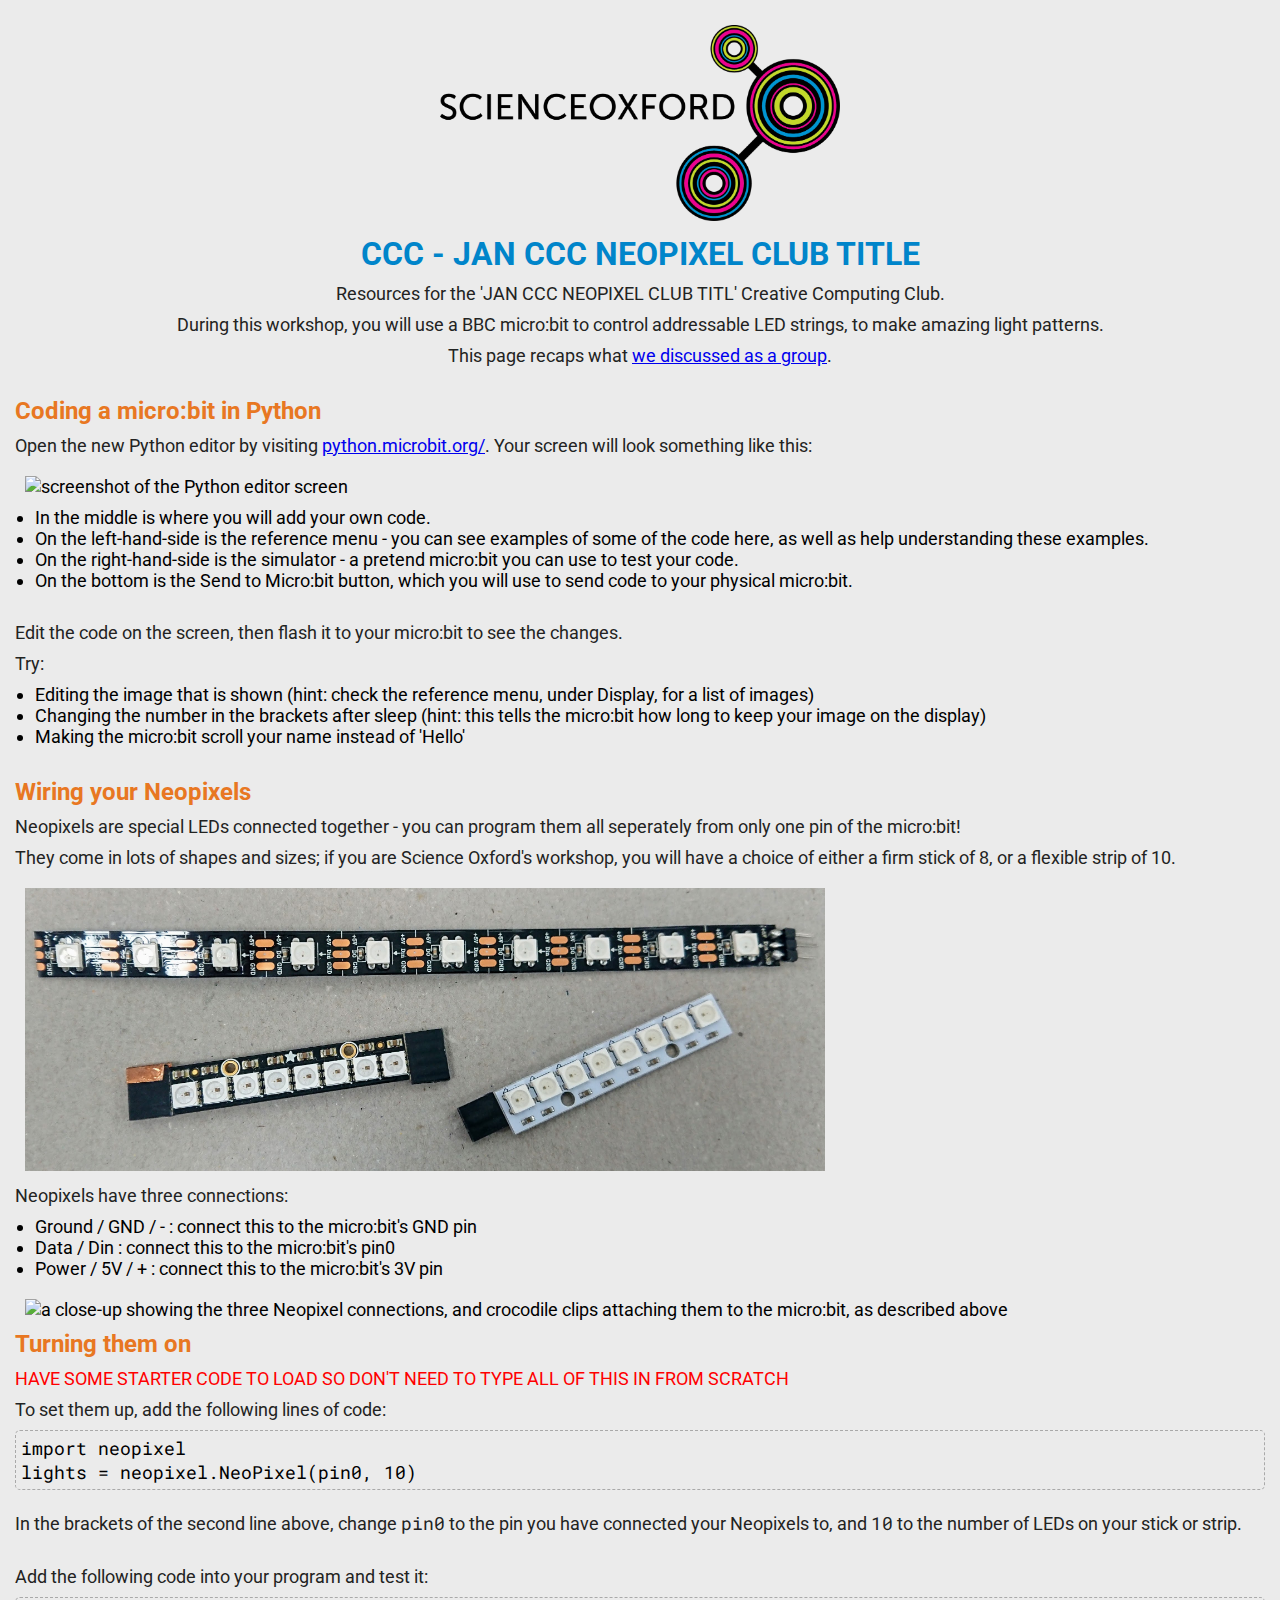
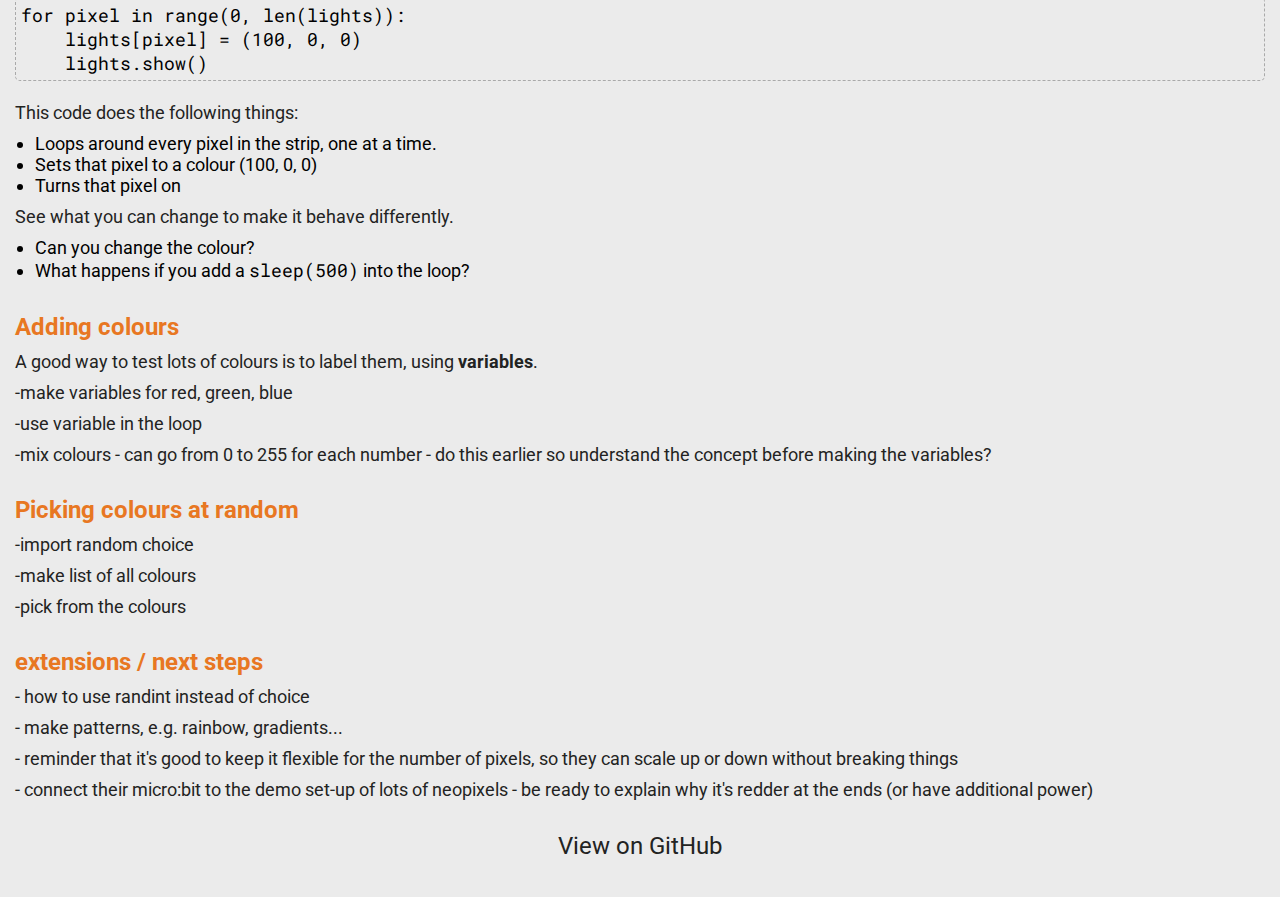
==== 2023.html @ fcef6ff3 "docs: initial set-up" ====
<!DOCTYPE html>
<html>

<head>
  <title>JAN CCC NEOPIXEL CLUB TITLE</title>
  <link rel="stylesheet" type="text/css" href="style.css">
  <link href="https://fonts.googleapis.com/css?family=Roboto|Roboto+Mono&display=swap" rel="stylesheet">
  <meta name="viewport" content="width=device-width, initial-scale=1">
</head>

<body>
  <header>
    <a href="https://scienceoxford.com" target="_blank"><img src=".\images\so_logo.png" alt="Science Oxford Logo" width="400px" height="auto"></a>
    <h1>CCC - JAN CCC NEOPIXEL CLUB TITLE</h1>
  </header>

  <div id="intro">
    <p>Resources for the 'JAN CCC NEOPIXEL CLUB TITL' Creative Computing Club.</p>
    <p>During this workshop, you will use a BBC micro:bit to control addressable LED strings, to make amazing light patterns.</p>
    <p>This page recaps what <a href="https://bit.ly/Jan23CCC" target="_blank">we discussed as a group</a>.</p>
    <br>
  </div>

  <div id="starter" class="left">
    <h3>Coding a micro:bit in Python</h3>
    <p>Open the new Python editor by visiting <a href="https://python.microbit.org/" target="_blank">python.microbit.org/</a>. Your screen will look something like this:</p>
    <img src="https://raw.githubusercontent.com/ScienceOxford/musical-microbits/main/images/python-editor.PNG" alt="screenshot of the Python editor screen" width="800px" height="auto">
    <br>
    <ul>
      <li>In the middle is where you will add your own code.</li>
      <li>On the left-hand-side is the reference menu - you can see examples of some of the code here, as well as help understanding these examples.</li>
      <li>On the right-hand-side is the simulator - a pretend micro:bit you can use to test your code.</li>
      <li>On the bottom is the Send to Micro:bit button, which you will use to send code to your physical micro:bit.</li>
    </ul>
    <br>
    <p>Edit the code on the screen, then flash it to your micro:bit to see the changes.</p>
    <p>Try:</p>
    <ul>
        <li>Editing the image that is shown (hint: check the reference menu, under Display, for a list of images)</li>
        <li>Changing the number in the brackets after sleep (hint: this tells the micro:bit how long to keep your image on the display)</li>
        <li>Making the micro:bit scroll your name instead of 'Hello'</li>
    </ul>
    <br>
  </div>

  <div id="wiring-neopixels" class="left">
    <h3>Wiring your Neopixels</h3>
    <p>Neopixels are special LEDs connected together - you can program them all seperately from only one pin of the micro:bit!</p>
    <p>They come in lots of shapes and sizes; if you are Science Oxford's workshop, you will have a choice of either a firm stick of 8, or a flexible strip of 10.</p>
    <img src=".\images\neopixel-types.JPG" alt="10 square LEDs on a black strip; a strip of 8 square LEDs, closer together, on a black strip; a strip of 8 square LEDs, closer together, on a white strip" width="800px" height="auto">
    <br>
    <p>Neopixels have three connections:</p>
    <ul>
        <li>Ground / GND / - : connect this to the micro:bit's GND pin</li>
        <li>Data / Din : connect this to the micro:bit's pin0</li>
        <li>Power / 5V / + : connect this to the micro:bit's 3V pin</li>
    </ul>
    <img src="" alt="a close-up showing the three Neopixel connections, and crocodile clips attaching them to the micro:bit, as described above" width="800px" height="auto"></a>
    <br>
  </div>

  <div id="coding-neopixels" class="left">
    <h3>Turning them on</h3>
    <p style="color:red">HAVE SOME STARTER CODE TO LOAD SO DON'T NEED TO TYPE ALL OF THIS IN FROM SCRATCH</p>
    <p>To set them up, add the following lines of code:</p>
    <pre>import neopixel
lights = neopixel.NeoPixel(pin0, 10)</pre>
    <br>
    <p>In the brackets of the second line above, change <code>pin0</code> to the pin you have connected your Neopixels to, and <code>10</code> to the number of LEDs on your stick or strip.</p>
    <br>
    <p>Add the following code into your program and test it:</p>
    <pre>for pixel in range(0, len(lights)):
    lights[pixel] = (100, 0, 0)
    lights.show()</pre>
    <br>
    <p>This code does the following things:</p>
    <ul>
        <li>Loops around every pixel in the strip, one at a time.</li>
        <li>Sets that pixel to a colour (100, 0, 0)</li>
        <li>Turns that pixel on</li>
    </ul>
    <p>See what you can change to make it behave differently.</p>
    <ul>
        <li>Can you change the colour?</li>
        <li>What happens if you add a <code>sleep(500)</code> into the loop?</li>
    </ul>
    <br>
  </div>

  <div id="colours" class="left">
    <h3>Adding colours</h3>
    <p>A good way to test lots of colours is to label them, using <strong>variables</strong>.</p>
    <p>-make variables for red, green, blue</p>
    <p>-use variable in the loop</p>
    <p>-mix colours - can go from 0 to 255 for each number - do this earlier so understand the concept before making the variables?</p>
    <br>
  </div>

  <div id="random" class="left">
    <h3>Picking colours at random</h3>
    <p>-import random choice</p>
    <p>-make list of all colours</p>
    <p>-pick from the colours</p>
    <br>
  </div>

  <div id="extensions" class="left">
    <h3>extensions / next steps</h3>
    <p>- how to use randint instead of choice</p>
    <p>- make patterns, e.g. rainbow, gradients...</p>
    <p>- reminder that it's good to keep it flexible for the number of pixels, so they can scale up or down without breaking things</p>
    <p>- connect their micro:bit to the demo set-up of lots of neopixels - be ready to explain why it's redder at the ends (or have additional power)</p>
  </div>

  <footer class="links">
    <a href="https://github.com/ScienceOxford/shine-on/" target="_blank">View on GitHub</a>
  </footer>

</body>

</html>
---- style.css ----
* {
  box-sizing: border-box;
  margin: 0;
  padding: 0;
  font-size: 18px;
}

img {
  max-width: 100%;
  height: auto;
  margin: 10px;
}

body {
  background-color: rgb(235, 235, 235);
  font-family: "Roboto";
  text-align: center;
  font-size: 16px;
  margin: 5px;
  padding: 10px;
  min-width: 300px;
}

h1 {
  color: rgb(0, 133, 202);
  font-size: 32px;
  margin-bottom: 10px;
}

h3 {
  color: rgb(232, 119, 34);
  font-size: 24px;
  margin-bottom: 10px;
}

h4 {
  color: rgb(30, 144, 255);
  font-size: 22px;
  margin-bottom: 10px;
}

h5 {
  color: rgb(227, 0, 141);
  font-size: 22px;
  margin-bottom: 10px;
}

p {
  color: rgb(34, 35, 34);
  margin-bottom: 10px;
}

pre {
  font-family: "Roboto Mono";
  border: thin dashed darkgrey;
  border-radius: 5px;
  padding: 5px;
}

code {
  font-family: "Roboto Mono";
}

.left {
  text-align: left;
}

.bg_pink a {
  background-color: rgb(208, 0, 111);
}

.bg_green a {
  background-color: rgb(196, 214, 0);
}

.bg_blue a {
  background-color: rgb(0, 133, 202);
}

.links a {
  color: rgb(34, 35, 34);
  font-size: 24px;
  border-radius: 3px;
  margin: 10px;
  padding: 12px;
  display: inline-block;
  text-decoration: none;
}

.debugging {
  background-color: rgb(249,217,194);
}

ul, ol {
  margin-left: 20px;
  margin-bottom: 10px;
}

table {
  text-align: center;
  border-spacing: 15px;
  font-family: "Roboto Mono";
}
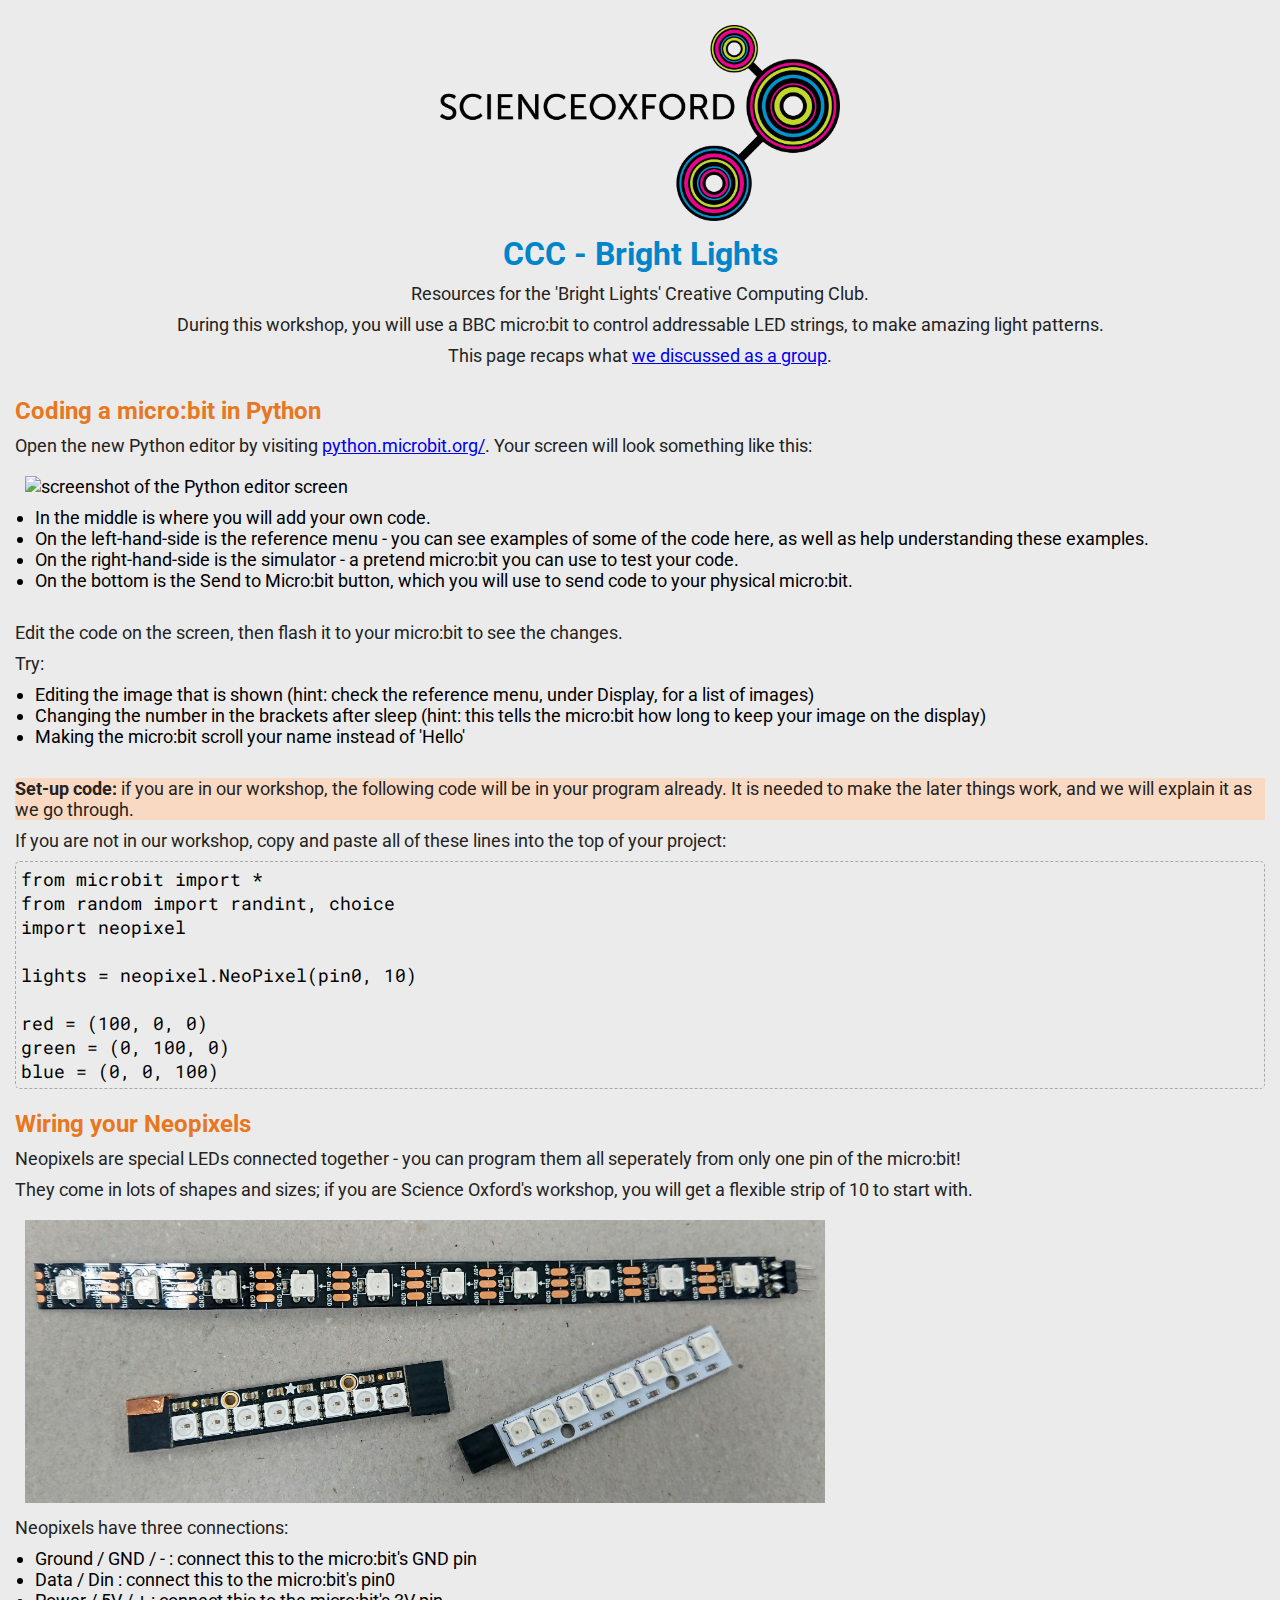
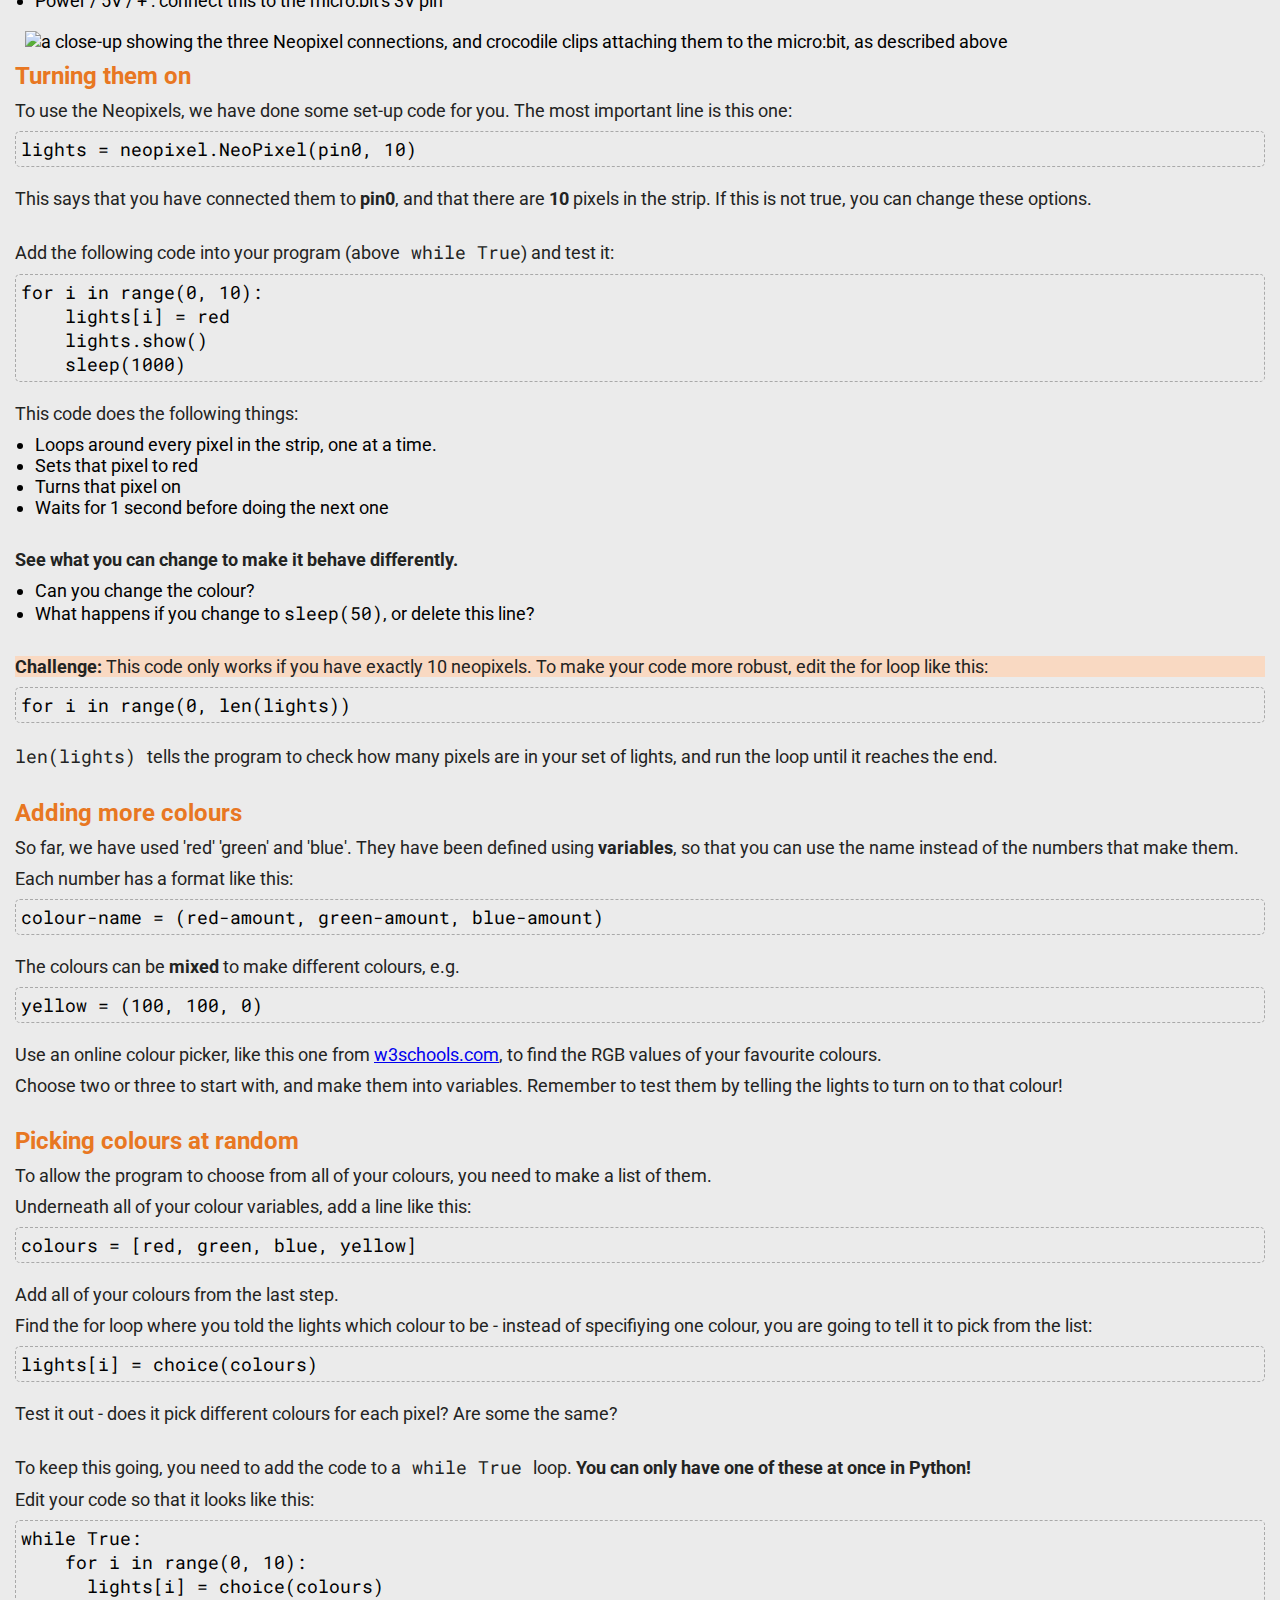
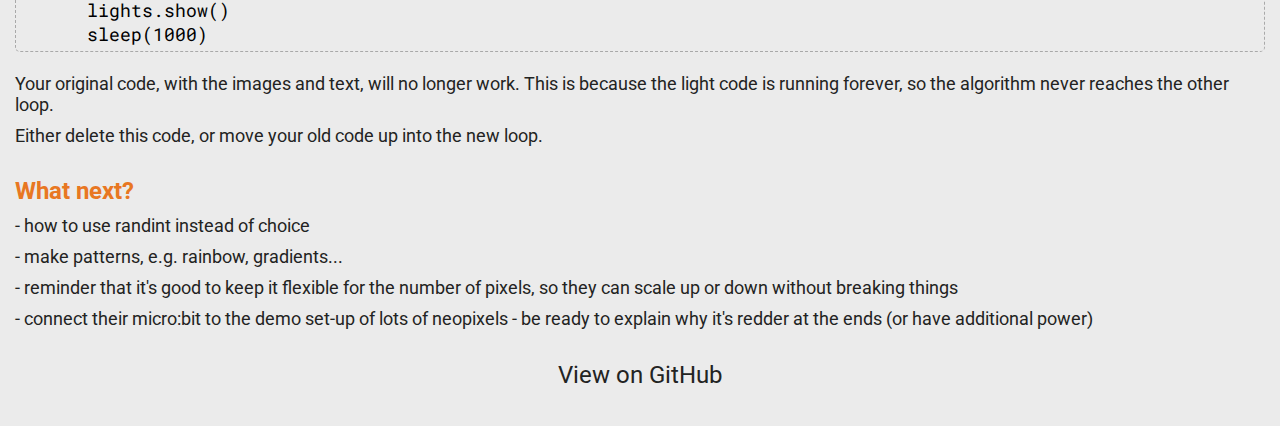
==== commit 961d9605: "docs: main session plan" ====
--- a/2023.html
+++ b/2023.html
@@ -2,7 +2,7 @@
 <html>
 
 <head>
-  <title>JAN CCC NEOPIXEL CLUB TITLE</title>
+  <title>CCC - Bright Lights</title>
   <link rel="stylesheet" type="text/css" href="style.css">
   <link href="https://fonts.googleapis.com/css?family=Roboto|Roboto+Mono&display=swap" rel="stylesheet">
   <meta name="viewport" content="width=device-width, initial-scale=1">
@@ -11,11 +11,11 @@
 <body>
   <header>
     <a href="https://scienceoxford.com" target="_blank"><img src=".\images\so_logo.png" alt="Science Oxford Logo" width="400px" height="auto"></a>
-    <h1>CCC - JAN CCC NEOPIXEL CLUB TITLE</h1>
+    <h1>CCC - Bright Lights</h1>
   </header>
 
   <div id="intro">
-    <p>Resources for the 'JAN CCC NEOPIXEL CLUB TITL' Creative Computing Club.</p>
+    <p>Resources for the 'Bright Lights' Creative Computing Club.</p>
     <p>During this workshop, you will use a BBC micro:bit to control addressable LED strings, to make amazing light patterns.</p>
     <p>This page recaps what <a href="https://bit.ly/Jan23CCC" target="_blank">we discussed as a group</a>.</p>
     <br>
@@ -41,12 +41,24 @@
         <li>Making the micro:bit scroll your name instead of 'Hello'</li>
     </ul>
     <br>
+    <p class="debugging"><strong>Set-up code: </strong> if you are in our workshop, the following code will be in your program already. It is needed to make the later things work, and we will explain it as we go through.</p>
+    <p>If you are not in our workshop, copy and paste all of these lines into the top of your project:</p>
+    <pre>from microbit import *
+from random import randint, choice
+import neopixel
+
+lights = neopixel.NeoPixel(pin0, 10)
+
+red = (100, 0, 0)
+green = (0, 100, 0)
+blue = (0, 0, 100)</pre>
+      <br>
   </div>
 
   <div id="wiring-neopixels" class="left">
     <h3>Wiring your Neopixels</h3>
     <p>Neopixels are special LEDs connected together - you can program them all seperately from only one pin of the micro:bit!</p>
-    <p>They come in lots of shapes and sizes; if you are Science Oxford's workshop, you will have a choice of either a firm stick of 8, or a flexible strip of 10.</p>
+    <p>They come in lots of shapes and sizes; if you are Science Oxford's workshop, you will get a flexible strip of 10 to start with.</p>
     <img src=".\images\neopixel-types.JPG" alt="10 square LEDs on a black strip; a strip of 8 square LEDs, closer together, on a black strip; a strip of 8 square LEDs, closer together, on a white strip" width="800px" height="auto">
     <br>
     <p>Neopixels have three connections:</p>
@@ -61,51 +73,79 @@
 
   <div id="coding-neopixels" class="left">
     <h3>Turning them on</h3>
-    <p style="color:red">HAVE SOME STARTER CODE TO LOAD SO DON'T NEED TO TYPE ALL OF THIS IN FROM SCRATCH</p>
-    <p>To set them up, add the following lines of code:</p>
-    <pre>import neopixel
-lights = neopixel.NeoPixel(pin0, 10)</pre>
+    <p>To use the Neopixels, we have done some set-up code for you. The most important line is this one:</p>
+    <pre>lights = neopixel.NeoPixel(pin0, 10)</pre>
     <br>
-    <p>In the brackets of the second line above, change <code>pin0</code> to the pin you have connected your Neopixels to, and <code>10</code> to the number of LEDs on your stick or strip.</p>
+    <p>This says that you have connected them to <strong>pin0</strong>, and that there are <strong>10</strong> pixels in the strip. If this is not true, you can change these options.</p>
     <br>
-    <p>Add the following code into your program and test it:</p>
-    <pre>for pixel in range(0, len(lights)):
-    lights[pixel] = (100, 0, 0)
-    lights.show()</pre>
+    <p>Add the following code into your program (above<code> while True</code>) and test it:</p>
+    <pre>for i in range(0, 10):
+    lights[i] = red
+    lights.show()
+    sleep(1000)</pre>
     <br>
     <p>This code does the following things:</p>
     <ul>
         <li>Loops around every pixel in the strip, one at a time.</li>
-        <li>Sets that pixel to a colour (100, 0, 0)</li>
+        <li>Sets that pixel to red</li>
         <li>Turns that pixel on</li>
+        <li>Waits for 1 second before doing the next one</li>
     </ul>
-    <p>See what you can change to make it behave differently.</p>
+    <br>
+    <p><strong>See what you can change to make it behave differently.</strong></p>
     <ul>
         <li>Can you change the colour?</li>
-        <li>What happens if you add a <code>sleep(500)</code> into the loop?</li>
+        <li>What happens if you change to <code>sleep(50)</code>, or delete this line?</li>
     </ul>
+    <br>
+    <p class="debugging"><strong>Challenge: </strong>This code only works if you have exactly 10 neopixels. To make your code more robust, edit the for loop like this:</p>
+    <pre>for i in range(0, len(lights))</pre>
+    <br>
+    <p><code>len(lights) </code> tells the program to check how many pixels are in your set of lights, and run the loop until it reaches the end.</p>
     <br>
   </div>
 
   <div id="colours" class="left">
-    <h3>Adding colours</h3>
-    <p>A good way to test lots of colours is to label them, using <strong>variables</strong>.</p>
-    <p>-make variables for red, green, blue</p>
-    <p>-use variable in the loop</p>
-    <p>-mix colours - can go from 0 to 255 for each number - do this earlier so understand the concept before making the variables?</p>
+    <h3>Adding more colours</h3>
+    <p>So far, we have used 'red' 'green' and 'blue'. They have been defined using <strong>variables</strong>, so that you can use the name instead of the numbers that make them.</p>
+    <p>Each number has a format like this:</p>
+    <pre>colour-name = (red-amount, green-amount, blue-amount)</pre>
+    <br>
+    <p>The colours can be <strong>mixed</strong> to make different colours, e.g.</p>
+    <pre>yellow = (100, 100, 0)</pre>
+    <br>
+    <p>Use an online colour picker, like this one from <a href="https://www.w3schools.com/colors/colors_picker.asp" target="_blank">w3schools.com</a>, to find the RGB values of your favourite colours.</p>
+    <p>Choose two or three to start with, and make them into variables. Remember to test them by telling the lights to turn on to that colour!</p>
     <br>
   </div>
 
   <div id="random" class="left">
     <h3>Picking colours at random</h3>
-    <p>-import random choice</p>
-    <p>-make list of all colours</p>
-    <p>-pick from the colours</p>
+    <p>To allow the program to choose from all of your colours, you need to make a list of them.</p>
+    <p>Underneath all of your colour variables, add a line like this:</p>
+    <pre>colours = [red, green, blue, yellow]</pre>
+    <br>
+    <p>Add all of your colours from the last step.</p>
+    <p>Find the for loop where you told the lights which colour to be - instead of specifiying one colour, you are going to tell it to pick from the list:</p>
+    <pre>lights[i] = choice(colours)</pre>
+    <br>
+    <p>Test it out - does it pick different colours for each pixel? Are some the same?</p>
+    <br>
+    <p>To keep this going, you need to add the code to a<code> while True </code> loop. <strong>You can only have one of these at once in Python!</strong></p>
+    <p>Edit your code so that it looks like this:</p>
+    <pre>while True:
+    for i in range(0, 10):  
+      lights[i] = choice(colours)
+      lights.show()
+      sleep(1000)</pre>
+    <br>
+    <p>Your original code, with the images and text, will no longer work. This is because the light code is running forever, so the algorithm never reaches the other loop.</p>
+    <p>Either delete this code, or move your old code up into the new loop.</p>
     <br>
   </div>
 
   <div id="extensions" class="left">
-    <h3>extensions / next steps</h3>
+    <h3>What next?</h3>
     <p>- how to use randint instead of choice</p>
     <p>- make patterns, e.g. rainbow, gradients...</p>
     <p>- reminder that it's good to keep it flexible for the number of pixels, so they can scale up or down without breaking things</p>
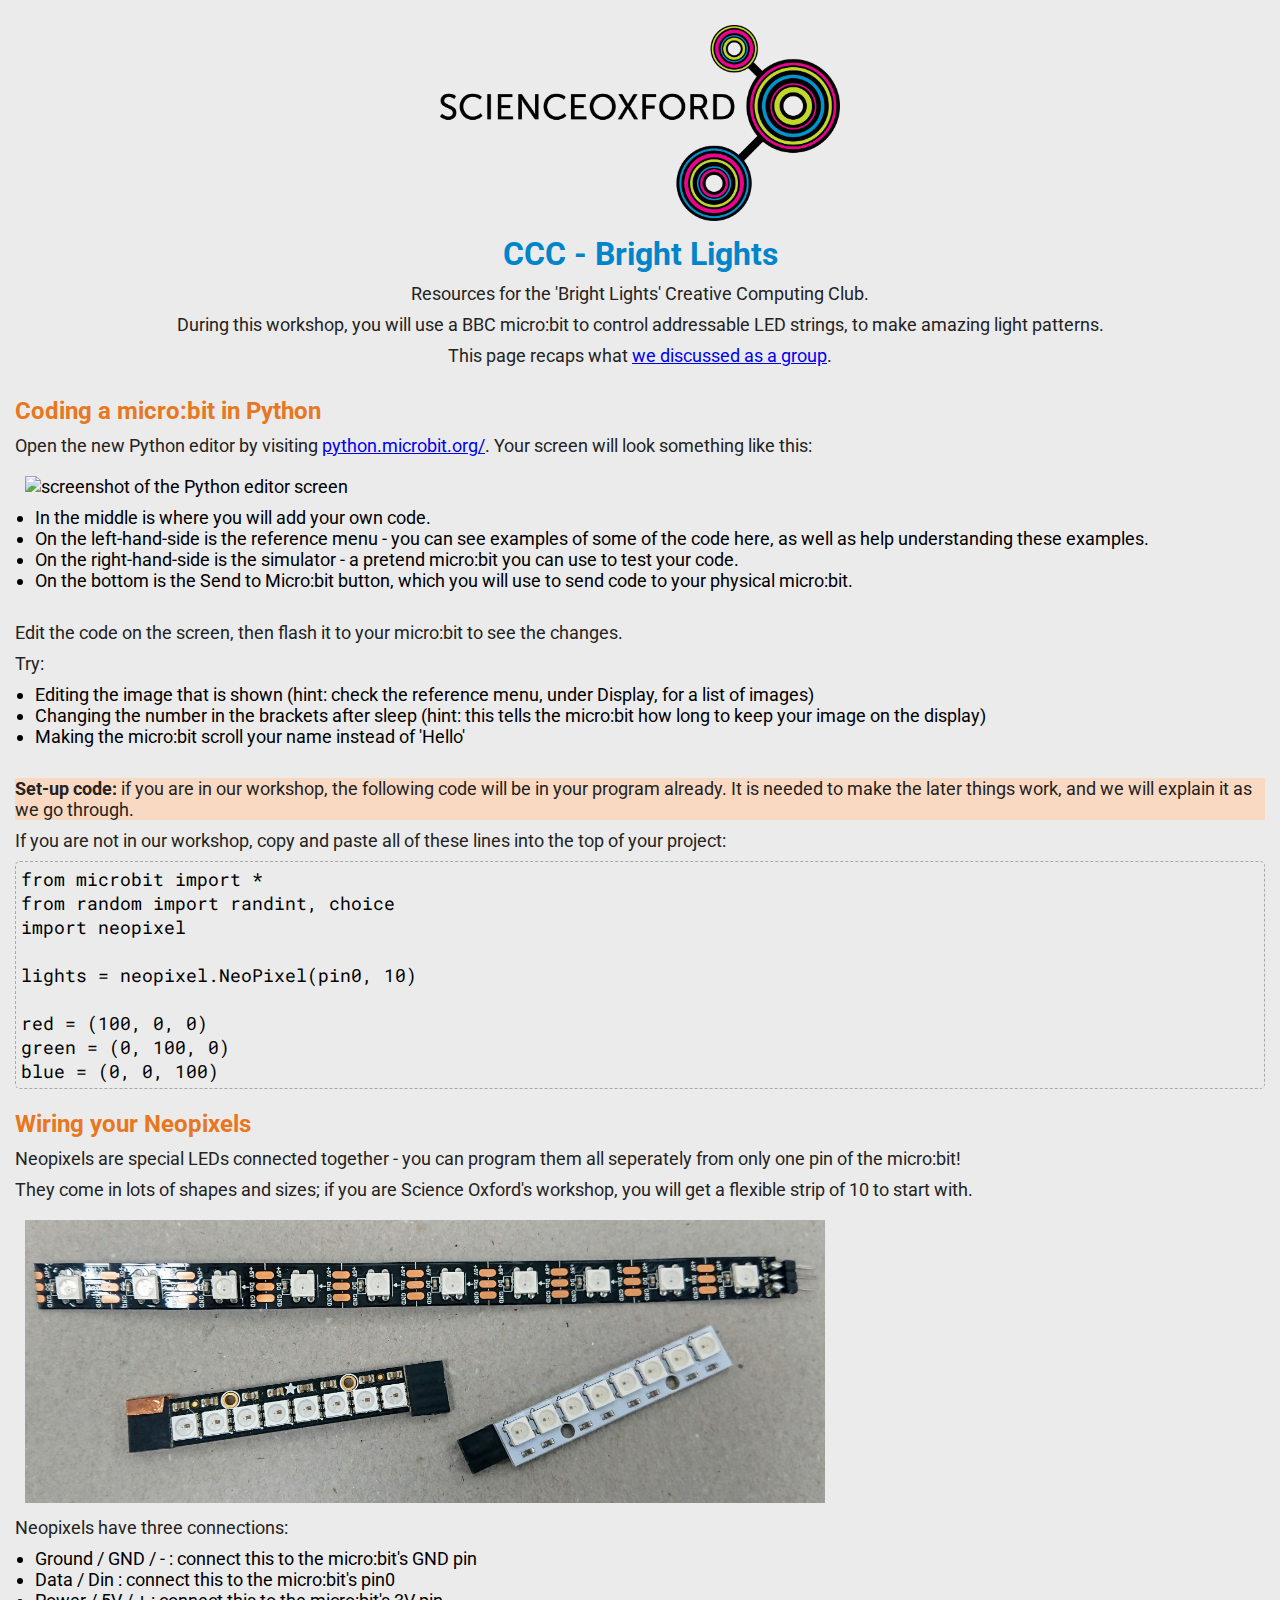
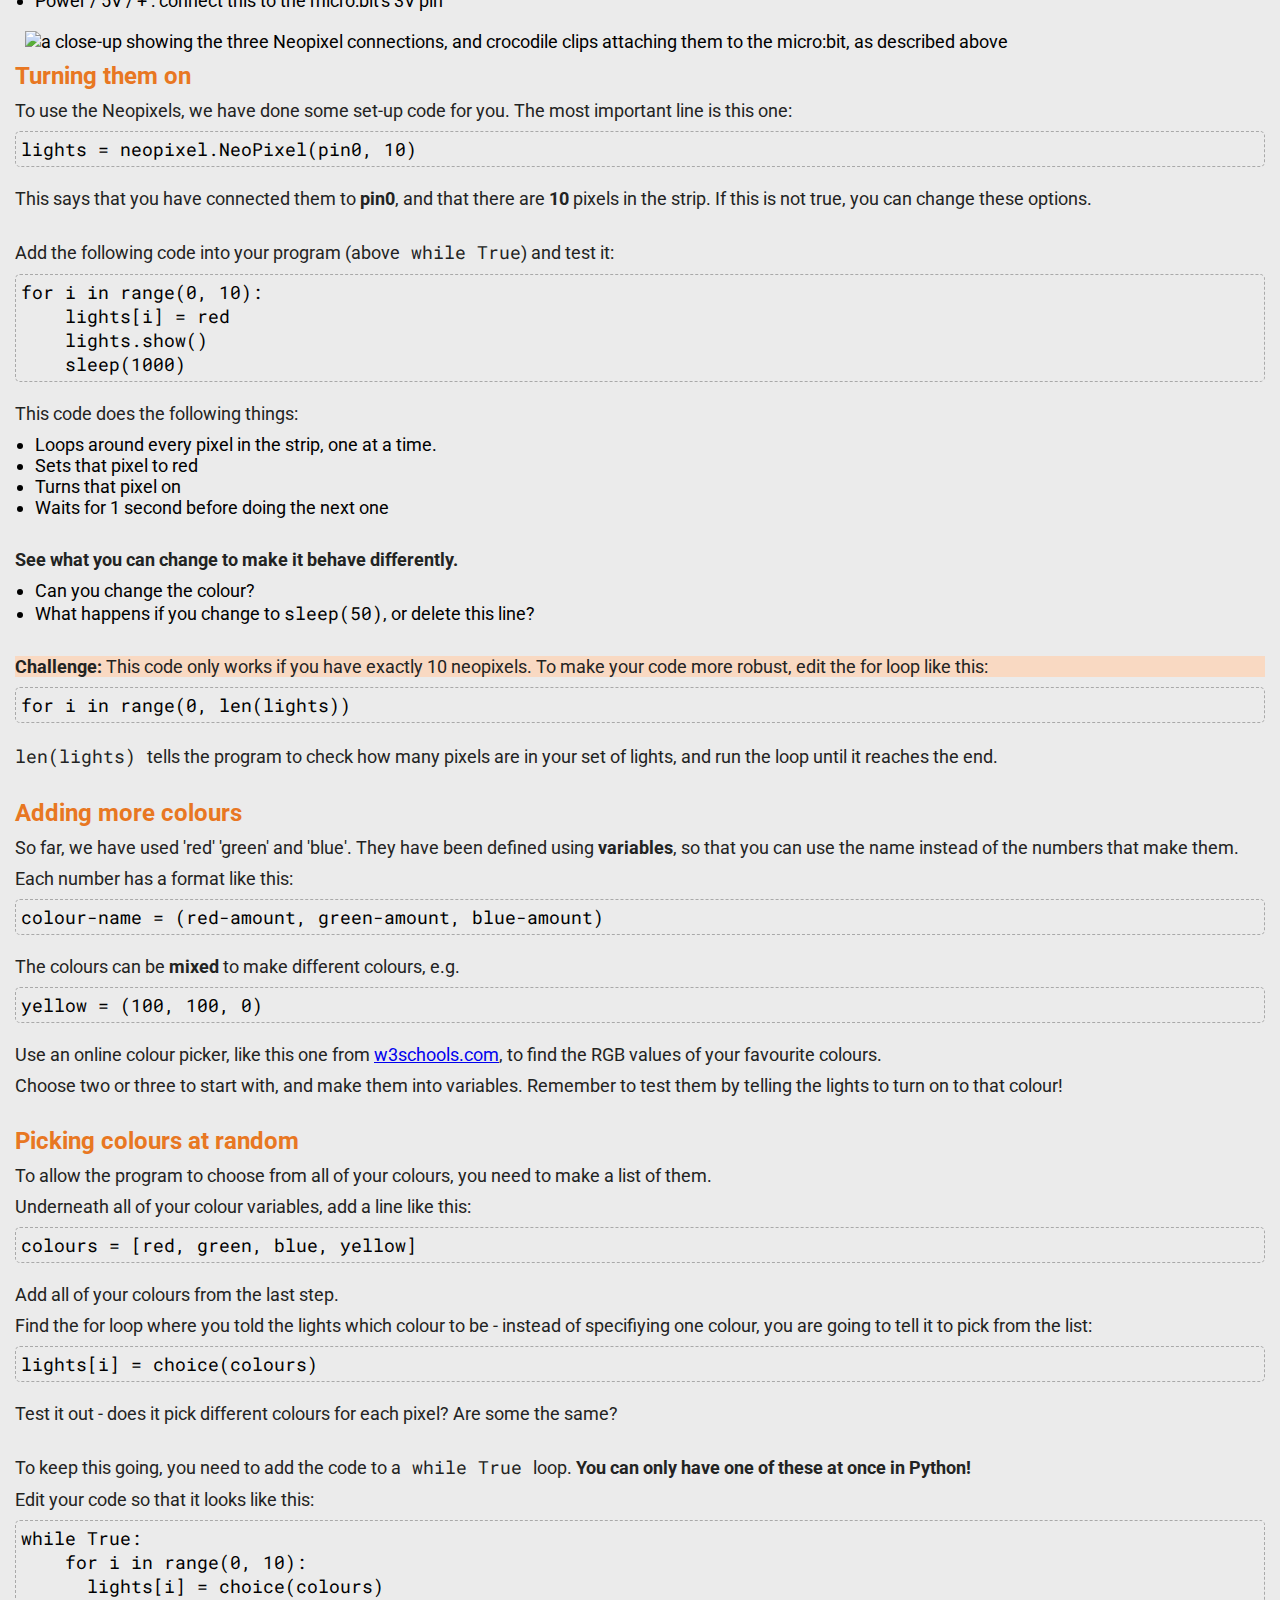
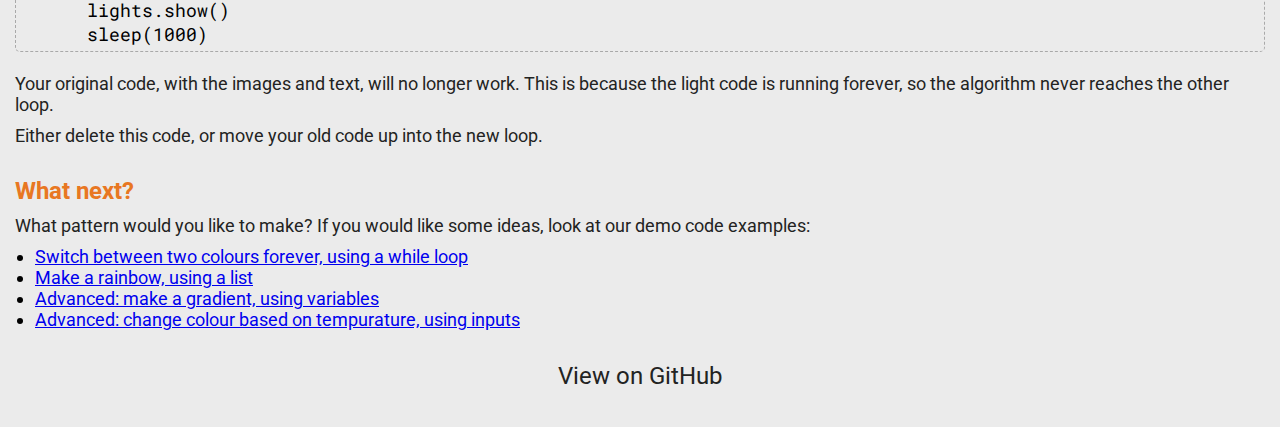
==== commit a97c5fe2: "add links to example code" ====
--- a/2023.html
+++ b/2023.html
@@ -146,10 +146,13 @@
 
   <div id="extensions" class="left">
     <h3>What next?</h3>
-    <p>- how to use randint instead of choice</p>
-    <p>- make patterns, e.g. rainbow, gradients...</p>
-    <p>- reminder that it's good to keep it flexible for the number of pixels, so they can scale up or down without breaking things</p>
-    <p>- connect their micro:bit to the demo set-up of lots of neopixels - be ready to explain why it's redder at the ends (or have additional power)</p>
+    <p>What pattern would you like to make? If you would like some ideas, look at our demo code examples:</p>
+    <ul>
+      <li><a href="https://raw.githubusercontent.com/ScienceOxford/shine-on/main/examples/neopixels-colourswitch.py" target=_blank>Switch between two colours forever, using a while loop</a></li>
+      <li><a href="https://raw.githubusercontent.com/ScienceOxford/shine-on/main/examples/neopixels-rainbow.py" target=_blank>Make a rainbow, using a list</a></li>
+      <li><a href="https://raw.githubusercontent.com/ScienceOxford/shine-on/main/examples/neopixels-gradient.py" target=_blank>Advanced: make a gradient, using variables</a></li>
+      <li><a href="https://raw.githubusercontent.com/ScienceOxford/shine-on/main/examples/neopixels-temperature.py" target=_blank>Advanced: change colour based on tempurature, using inputs</a></li>
+    </ul>
   </div>
 
   <footer class="links">
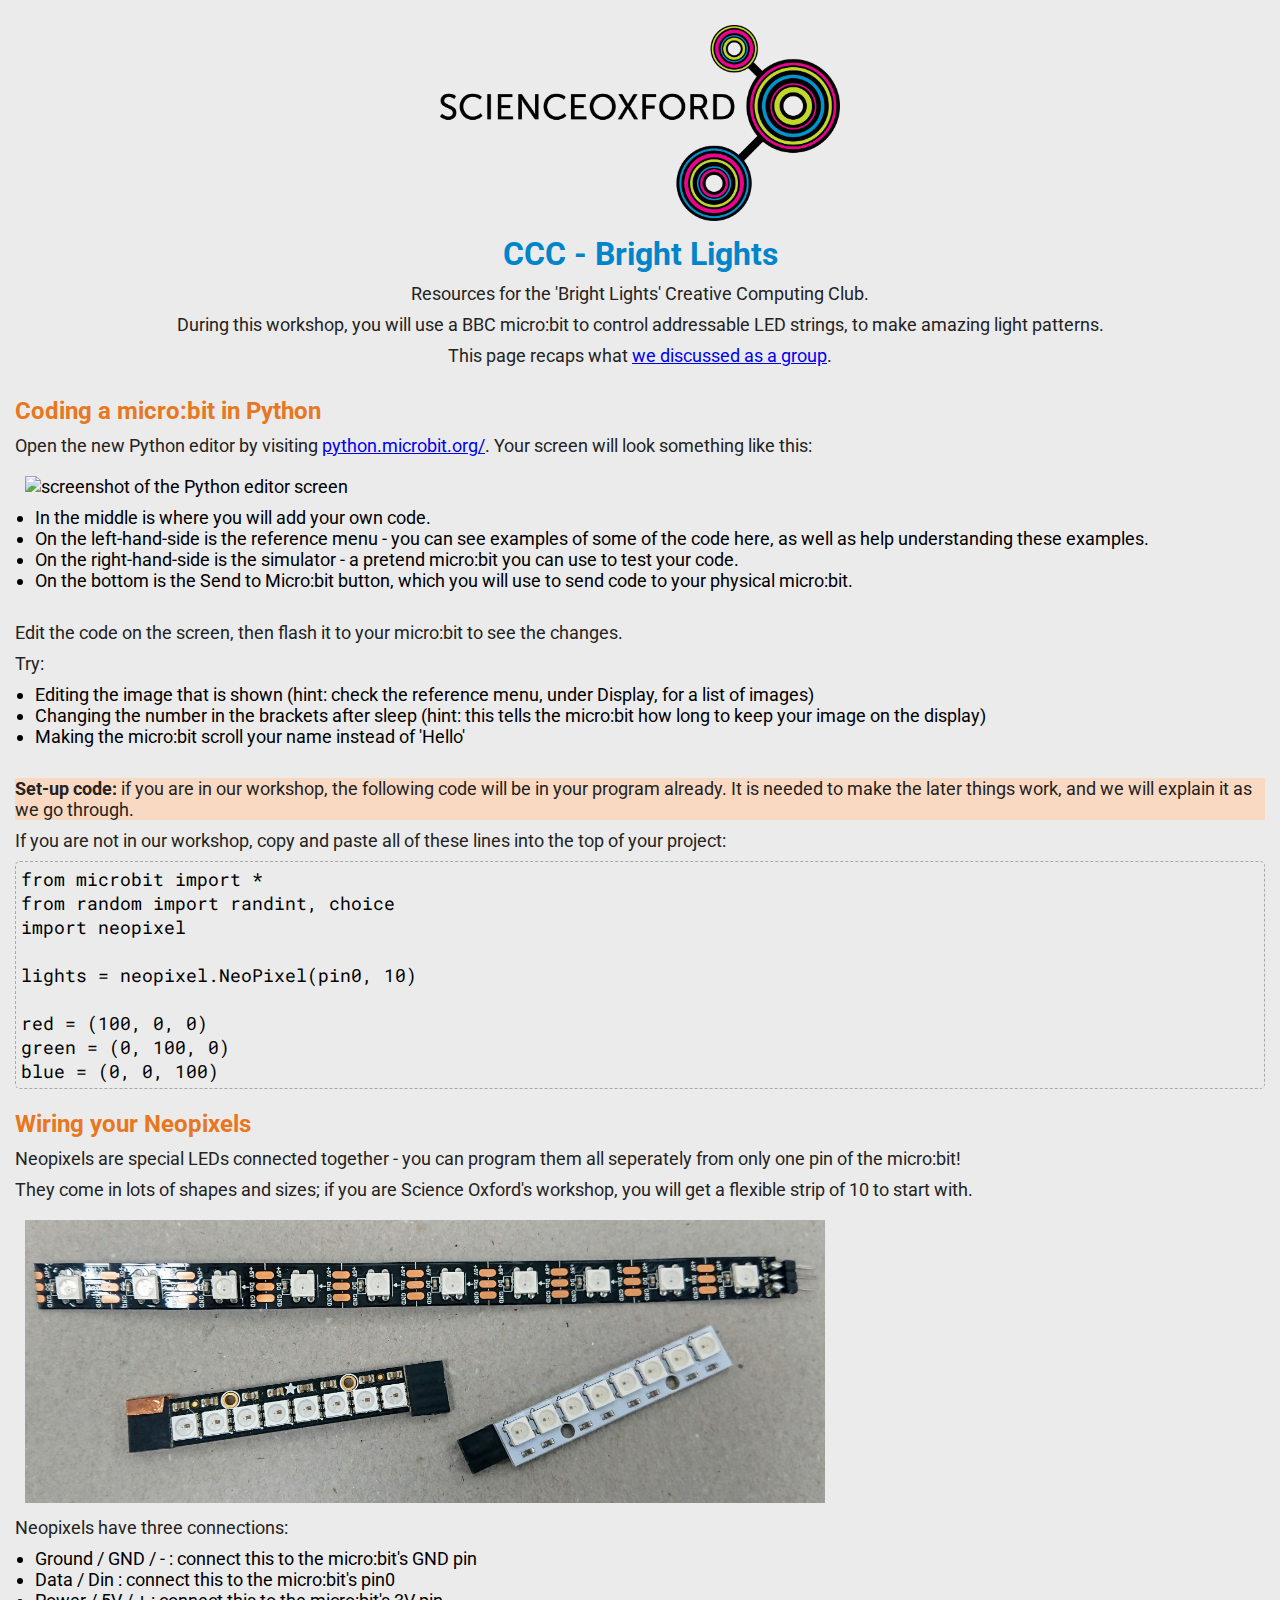
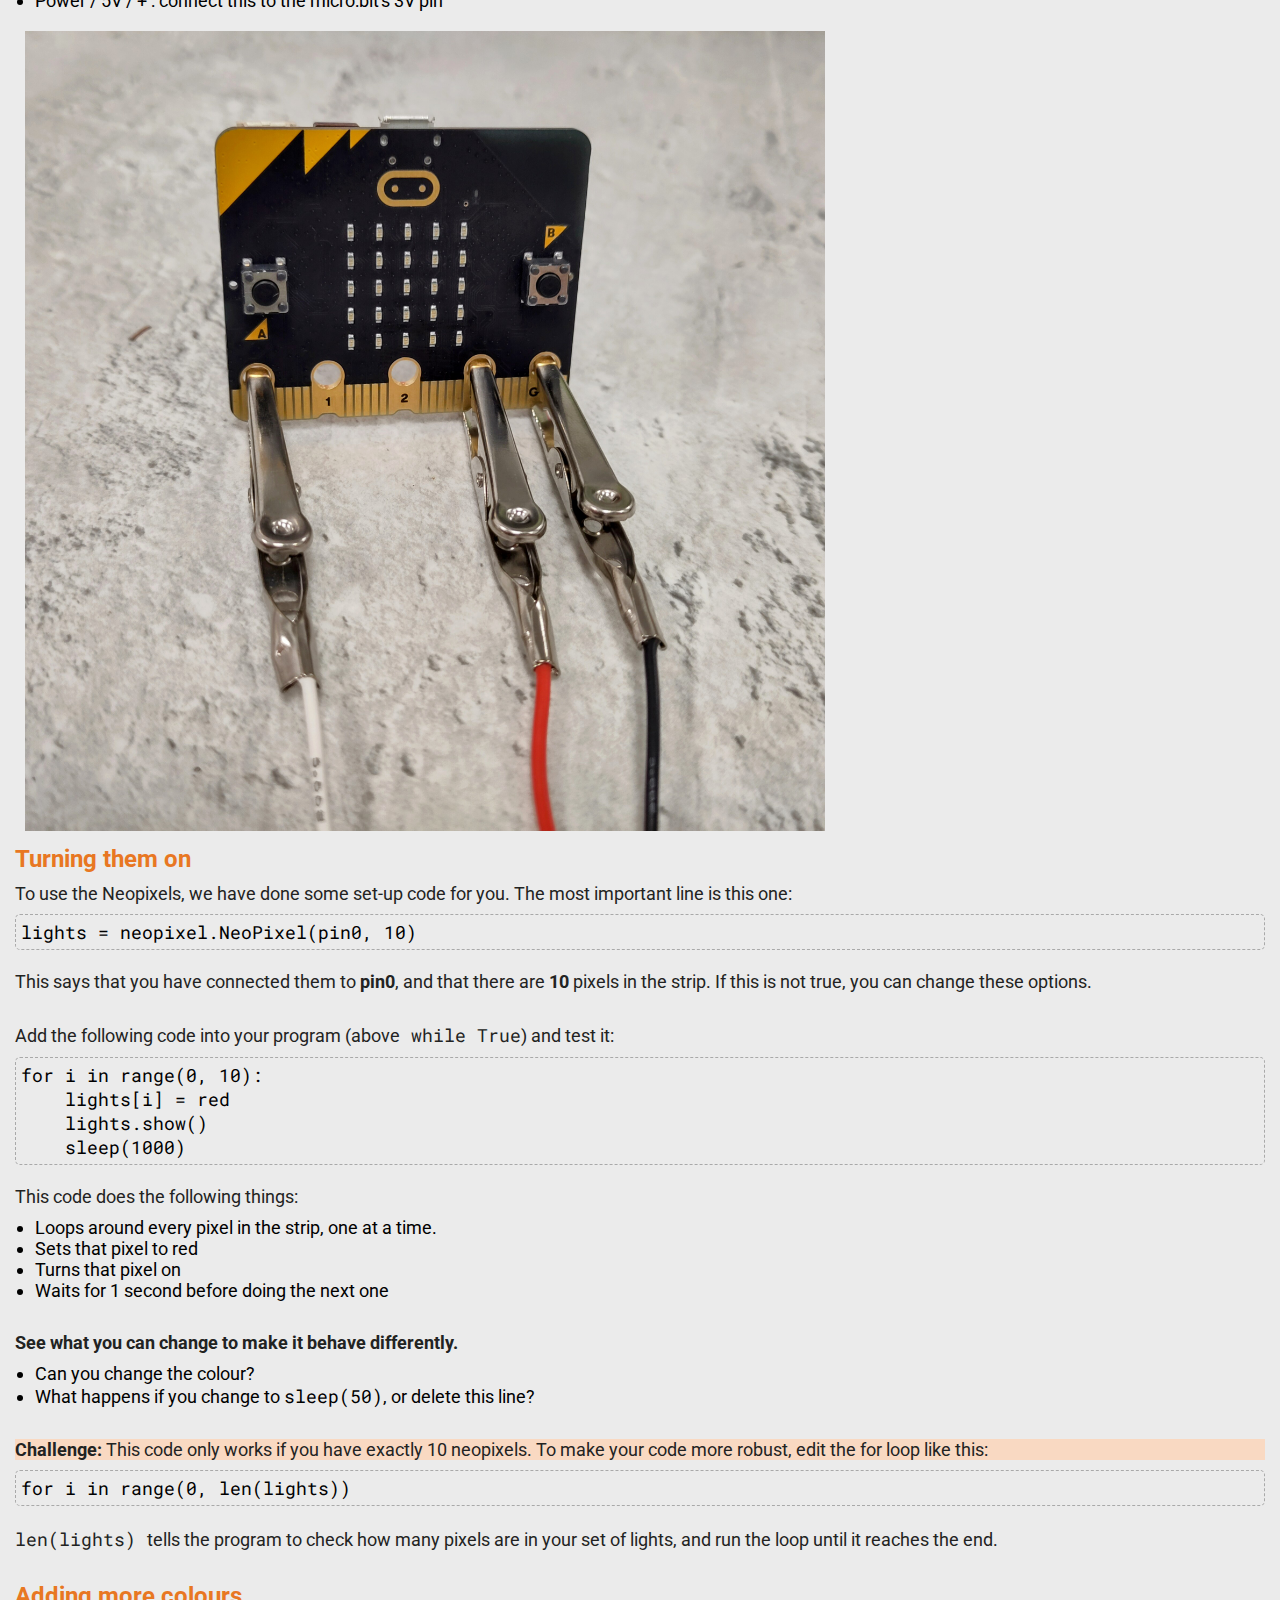
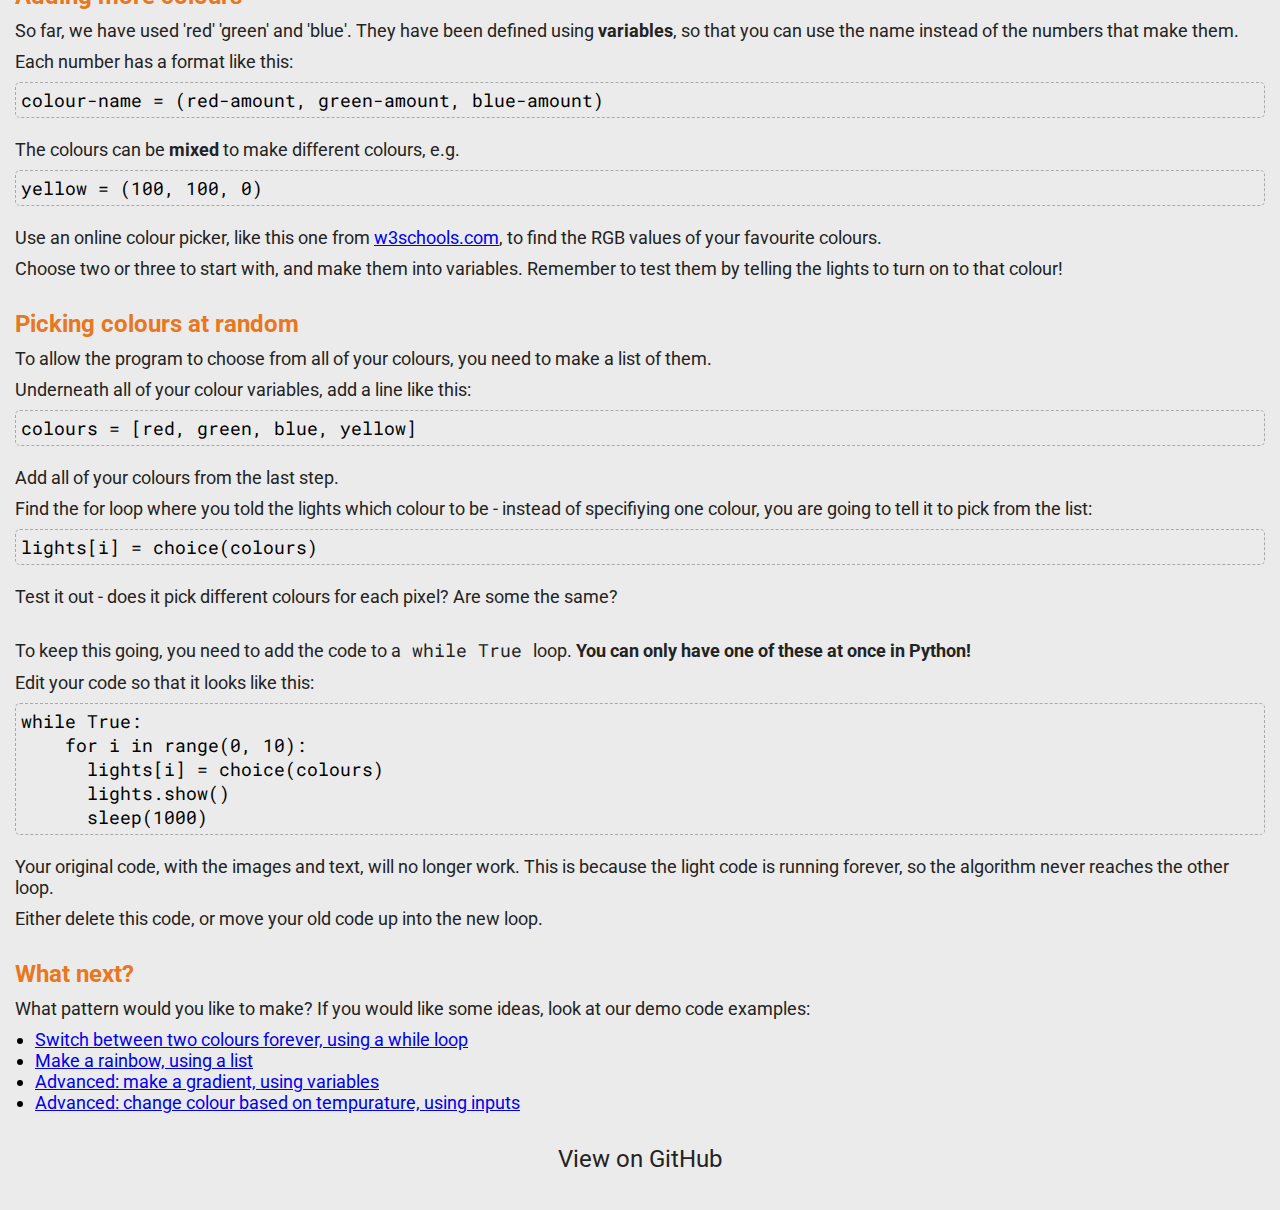
==== commit f5d6257c: "docs: add neopixel connection image" ====
--- a/2023.html
+++ b/2023.html
@@ -67,7 +67,7 @@
         <li>Data / Din : connect this to the micro:bit's pin0</li>
         <li>Power / 5V / + : connect this to the micro:bit's 3V pin</li>
     </ul>
-    <img src="" alt="a close-up showing the three Neopixel connections, and crocodile clips attaching them to the micro:bit, as described above" width="800px" height="auto"></a>
+    <img src=".\images\neopixel-connections.jpg" alt="a close-up showing crocodile clips attached to the micro:bit, as described above" width="800px" height="auto"></a>
     <br>
   </div>
 
